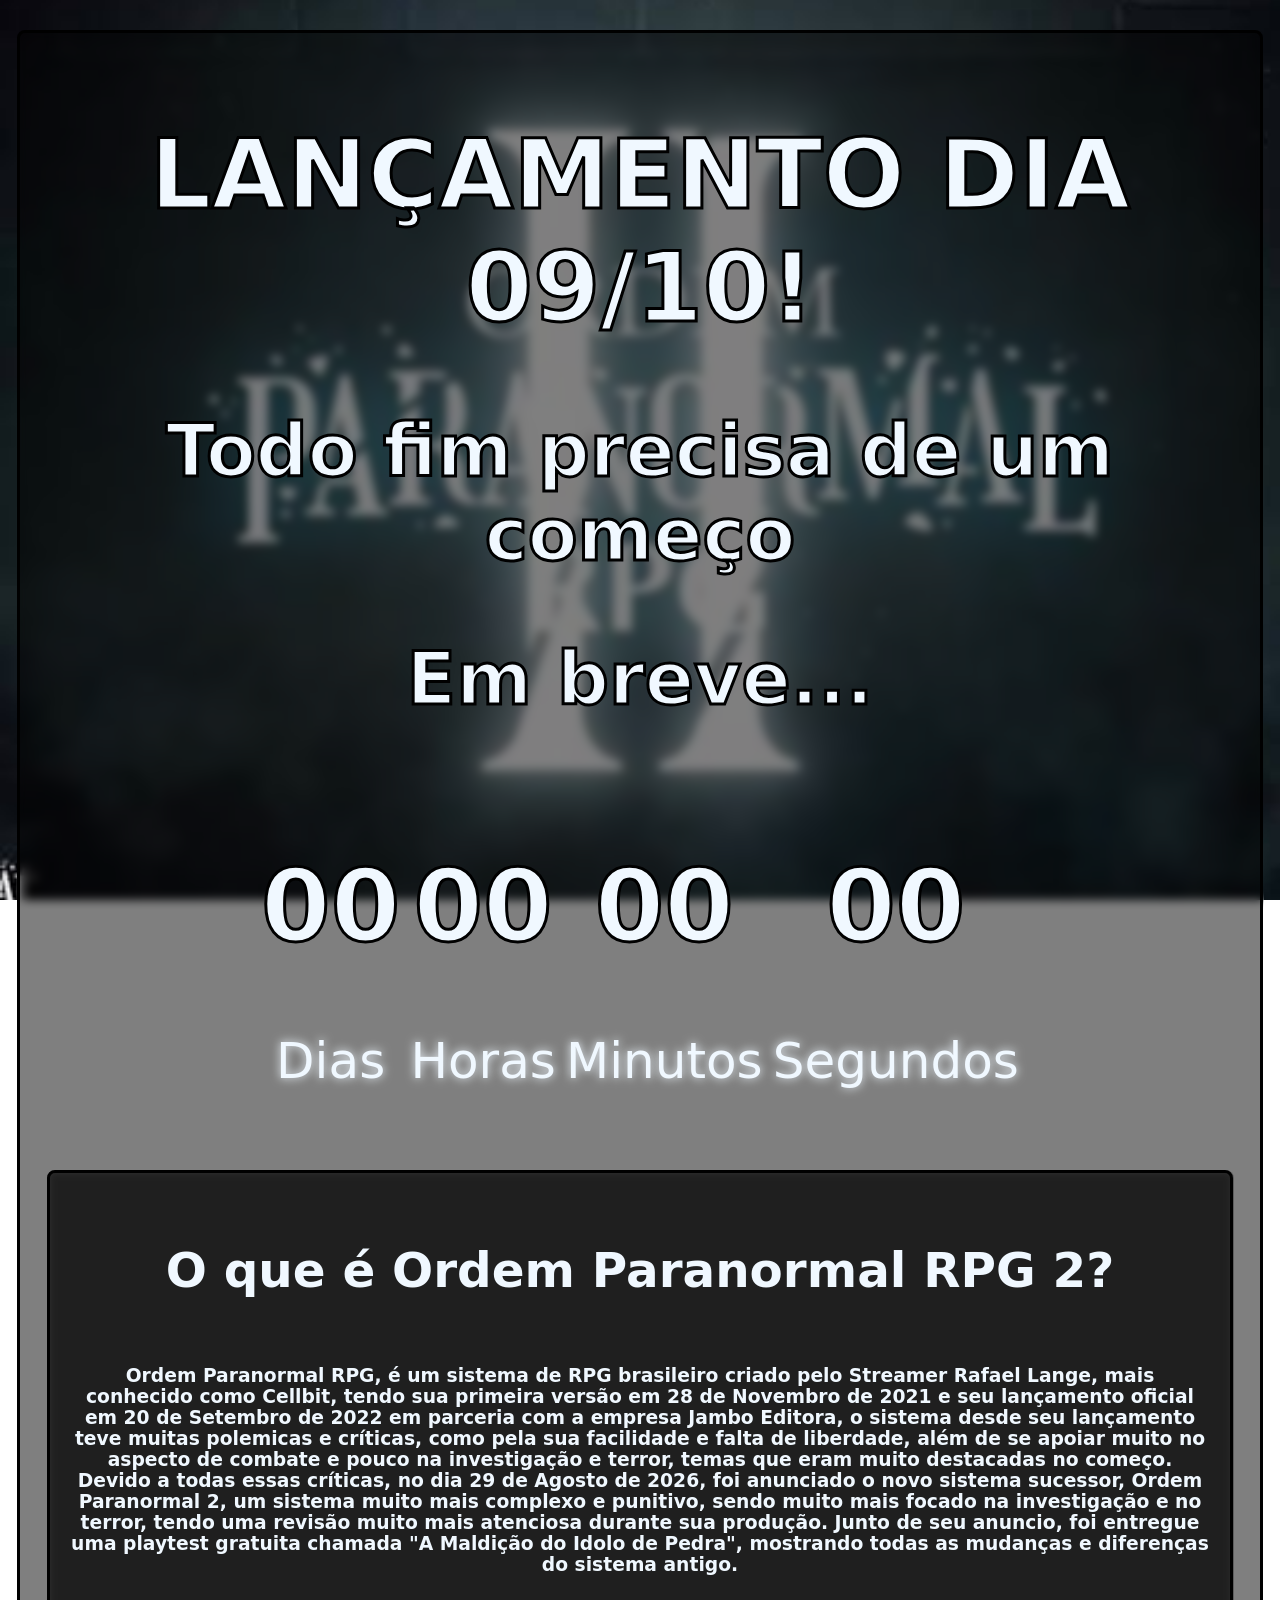
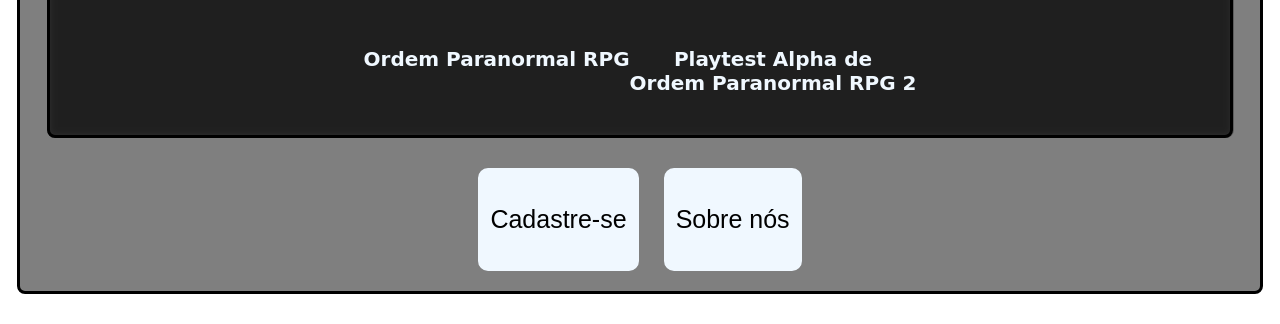
==== index.html @ 6b0aa3f2 "Add files via upload" ====
<!doctype html>
<html lang="en">
	<head>
		<meta charset="UTF-8" />
		<meta name="viewport" content="width=device-width, initial-scale=1.0" />
		<title>Novo Começo</title>
		<link rel="stylesheet" href="./pages/css/custom.css" />
	</head>
	<body>
		<div class="container">
			<div class="title">
				<h1>LANÇAMENTO DIA 09/10!</h1>
				<h2>Todo fim precisa de um começo</h2>
				<h2>Em breve...</h2>
			</div>
			<div class="countdown">
				<div>
					<h1 id="dias">00</h1>
					<p>Dias</p>
				</div>
				<div>
					<h1 id="hr">00</h1>
					<p>Horas</p>
				</div>
				<div>
					<h1 id="min">00</h1>
					<p>Minutos</p>
				</div>
				<div>
					<h1 id="seg">00</h1>
					<p>Segundos</p>
				</div>
			</div>

			<div class="text">
				<h3 class="title">O que é Ordem Paranormal RPG 2?</h3>
				<h3>
					Ordem Paranormal RPG, é um sistema de RPG brasileiro criado pelo
					Streamer Rafael Lange, mais conhecido como Cellbit, tendo sua primeira
					versão em 28 de Novembro de 2021 e seu lançamento oficial em 20 de
					Setembro de 2022 em parceria com a empresa Jambo Editora, o sistema
					desde seu lançamento teve muitas polemicas e críticas, como pela sua
					facilidade e falta de liberdade, além de se apoiar muito no aspecto de
					combate e pouco na investigação e terror, temas que eram muito
					destacadas no começo. Devido a todas essas críticas, no dia 29 de
					Agosto de 2026, foi anunciado o novo sistema sucessor, Ordem
					Paranormal 2, um sistema muito mais complexo e punitivo, sendo muito
					mais focado na investigação e no terror, tendo uma revisão muito mais
					atenciosa durante sua produção. Junto de seu anuncio, foi entregue uma
					playtest gratuita chamada "A Maldição do Idolo de Pedra", mostrando
					todas as mudanças e diferenças do sistema antigo.
				</h3>
				<div class="prod">
					<div class="prod1">
						<a href="https://jamboeditora.com.br/produto/ordem-paranormal-rpg/">
						<img src="./css/img/OPL1.png" alt=""/>
						</a>
						<h3>Ordem Paranormal RPG</h3>
					</div>
					<div class="prod2">
						<a href="https://www.youtube.com/watch?v=BKLpkkT5M9w">
						<img src="./css/img/IDP.jpg" alt="" />
						</a>
						<h3>Playtest Alpha de <br />Ordem Paranormal RPG 2</h3>
					</div>
				</div>
			</div>

			<div>
				<a href="./pages/cadastre.html">
					<button class="button">
						<p>Cadastre-se</p>
					</button>
				</a>

				<a href="./pages/contato.html">
					<button class="button">
						<p>Sobre nós</p>
					</button>
				</a>
			</div>
		</div>

		<script src="./pages/js/code.js"></script>
	</body>
</html>
---- pages/css/custom.css ----
body {
	background-image: url(./img/OP2.jpg);
	background-size: 100%;
	background-position: center;
	background-attachment: fixed;
	color: aliceblue;
	font-family: system-ui, -apple-system, BlinkMacSystemFont, 'Segoe UI', Roboto, Oxygen, Ubuntu, Cantarell, 'Open Sans', 'Helvetica Neue', sans-serif;
}

.container {
	display: flex;
	flex-direction: column;
	align-items: center;
	justify-content: center;
	text-align: center;
	width: 95%;
	height: 90%;
	margin: auto;
	border: solid rgb(0, 0, 0);
	padding: 20px;
	background-color: rgba(0, 0, 0, 0.5);
	border-radius: 8px;
	transition: 0.4s ease;
	backdrop-filter: blur(5px);
	margin-top: 30px;
	margin-bottom: 30px;
}

.container :not(.button) h1, h2 {
	-webkit-text-stroke-width: 3px;
	-webkit-text-stroke-color: #000000;
}

.text {
	display: flex;
	flex-direction: column;
	align-items: center;
	justify-content: center;
	text-align: center;
	width: 95%;
	height: 90%;
	margin: auto;
	border: solid rgb(0, 0, 0);
	padding: 20px;
	background-color: rgba(0, 0, 0, 0.5);
	border-radius: 8px;
	transition: 0.4s ease;
	backdrop-filter: blur(5px);
	margin-top: 30px;
	margin-bottom: 30px;
}

.title {
	font-size: calc(10px + 3vw);
}

.title p {
	font-size: calc(10px + 1vw);
}

.countdown {
	align-items: center;
	width: 60vw;
	display: flex;
	justify-content: space-around;
	flex-wrap: wrap;
}

.countdown p {
	font-size: 50px;
	text-shadow: 0 0 10px aliceblue;
}

.countdown h1 {
	font-size: 100px;
}

.button {
	background-color: aliceblue;
	color: black;
	padding: 10px;
	cursor: pointer;
	border: solid 2px aliceblue;
	font-size: 25px;
	border-radius: 10px;
	margin-left: 10px;
	margin-right: 10px;
}

.button:hover {
	background-color: black;
	color: #ffffff;
}

.pageC {
	width: auto;
	height: auto;
	margin: auto;
	border: solid rgb(0, 0, 0);
	padding: 20px;
	background-color: rgba(0, 0, 0, 0.5);
	border-radius: 8px;
	text-align: center;
	transition: 0.4s ease;
	backdrop-filter: blur(5px);
	margin-top: 30px;
}

.lore-box :not(p) {
	font-size: larger;
}

a:link,
a:visited {
	color: #000000;
	text-decoration: none;
}

a:hover {
	color: #ffffff;
	text-decoration: none;
}

.prod {
	text-align: center;
	display: flex;
	justify-content: center;
}

.prod h3 {
	font-size: 20px;
}

.prod img {
	border-radius: 8px;
	width: 220px;
	margin-top: 30px;
	margin-left: 90px;
	margin-right: 90px;
	align-items: center;
	transition: transform 0.5s ease;
}

.prod img:hover {
	transform: scale(1.1);
}

.containerN {
	width: 95%;
	height: 700px;
	margin: auto;
	border: solid rgb(0, 0, 0);
	padding: 20px;
	background-color: rgba(0, 0, 0, 0.5);
	border-radius: 8px;
	text-align: center;
	transition: 0.4s ease;
	backdrop-filter: blur(5px);
	margin-top: 30px;
}

.Env {
	margin-top: 20px;
}

.containerN textarea{
 	width:90%;
  	border:3px solid #242022;
  	background:#303D45;
  	color:#ffffff;
  	padding:10px 12px;
  	outline: none;
  	font-size:17px;
	border-radius: 5px;
}

.containerN input:focus, .containern textarea:focus{box-shadow: 4px 4px 0 #6d0000}

.register-form input {
	background:#303D45;
	border:3px solid #242022;
}

.botao-voltar {
	position: fixed;
	top: 20px;
	left: 20px;
	z-index: 999;
}

.botao-voltar img{
	border-radius: 8px;
	width: 50px;
	height: 50px;
}
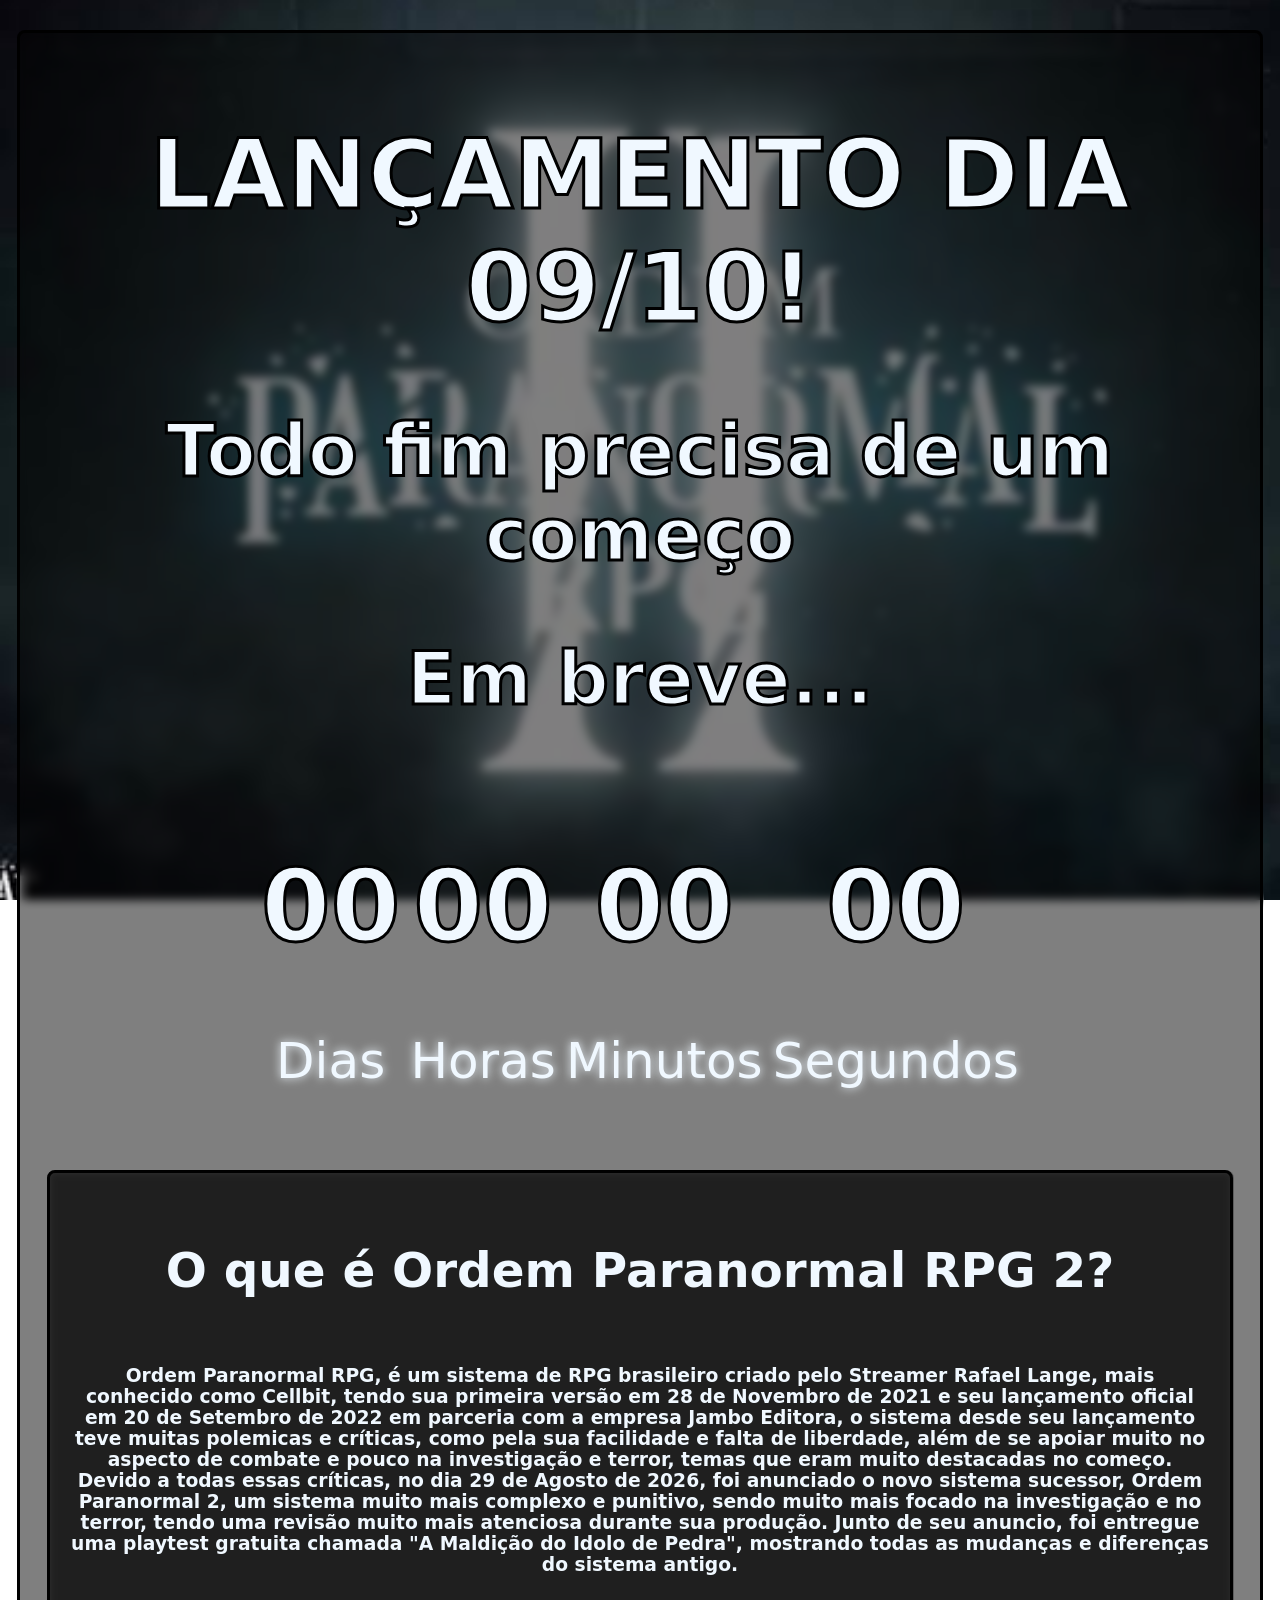
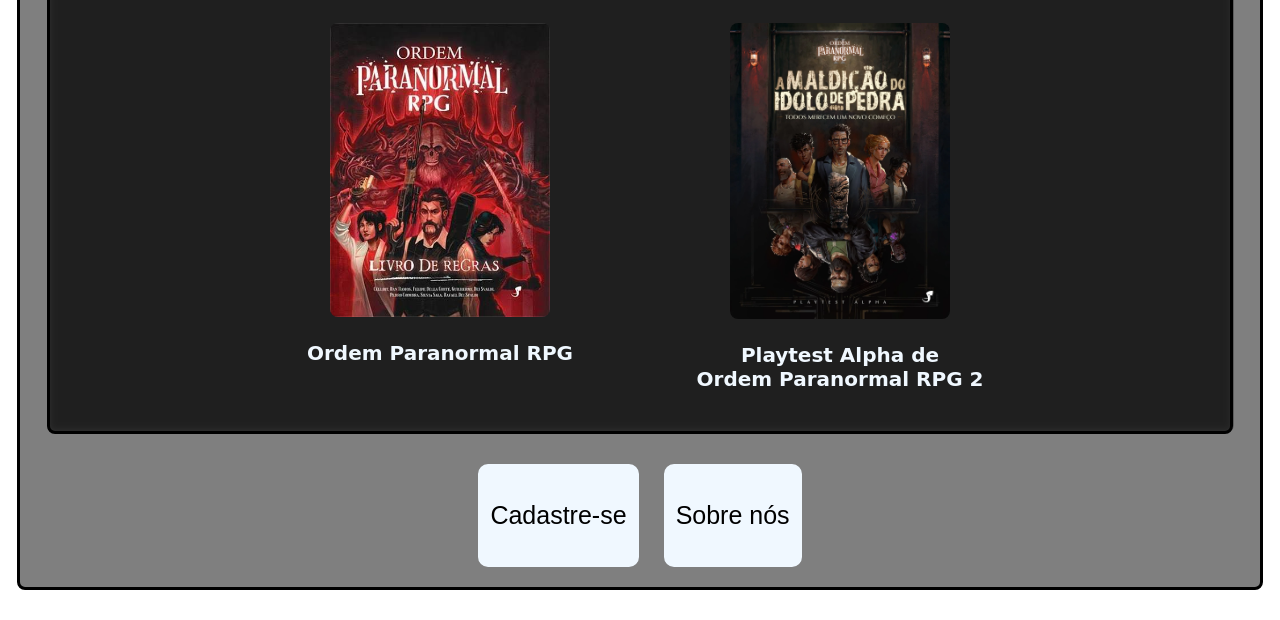
==== commit 7abdae7b: "." ====
--- a/index.html
+++ b/index.html
@@ -53,13 +53,13 @@
 				<div class="prod">
 					<div class="prod1">
 						<a href="https://jamboeditora.com.br/produto/ordem-paranormal-rpg/">
-						<img src="./css/img/OPL1.png" alt=""/>
+						<img src="./pages/css/img/OPL1.png" alt=""/>
 						</a>
 						<h3>Ordem Paranormal RPG</h3>
 					</div>
 					<div class="prod2">
 						<a href="https://www.youtube.com/watch?v=BKLpkkT5M9w">
-						<img src="./css/img/IDP.jpg" alt="" />
+						<img src="./pages/css/img/IDP.jpg" alt="" />
 						</a>
 						<h3>Playtest Alpha de <br />Ordem Paranormal RPG 2</h3>
 					</div>
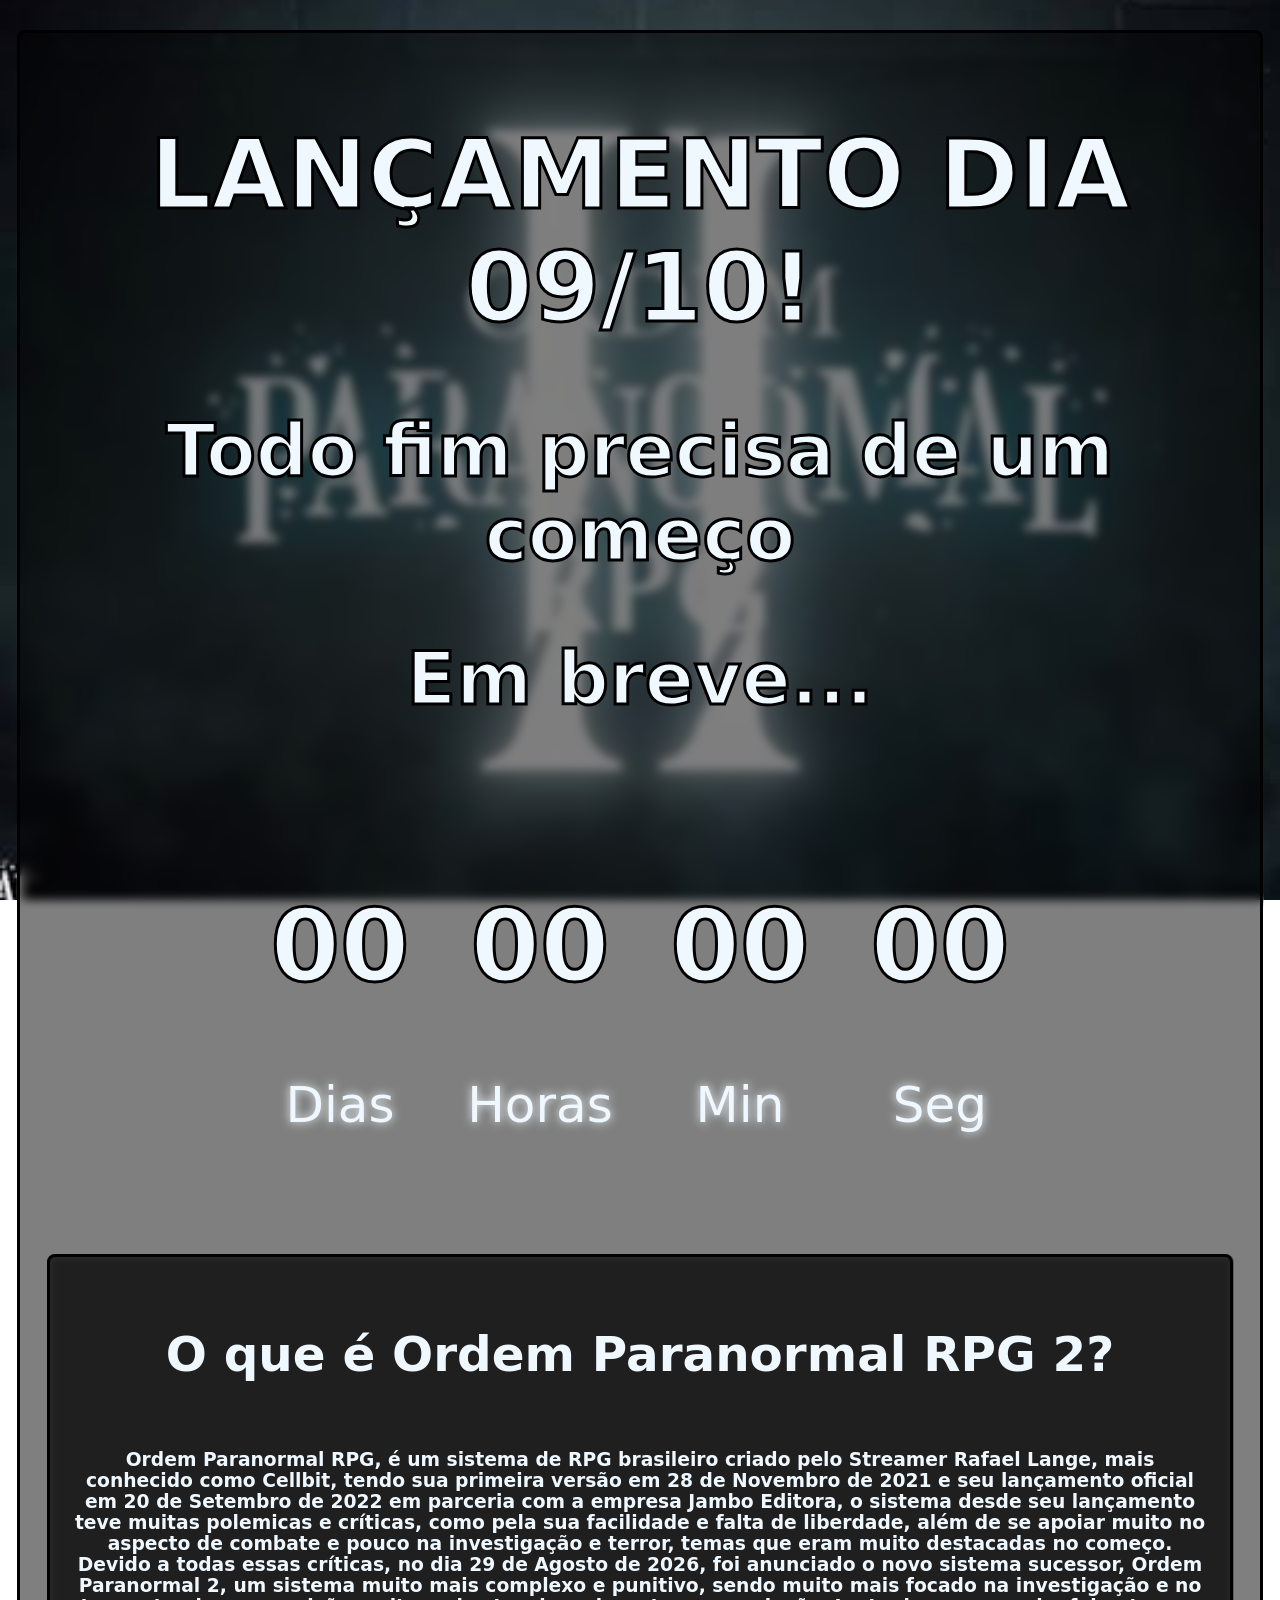
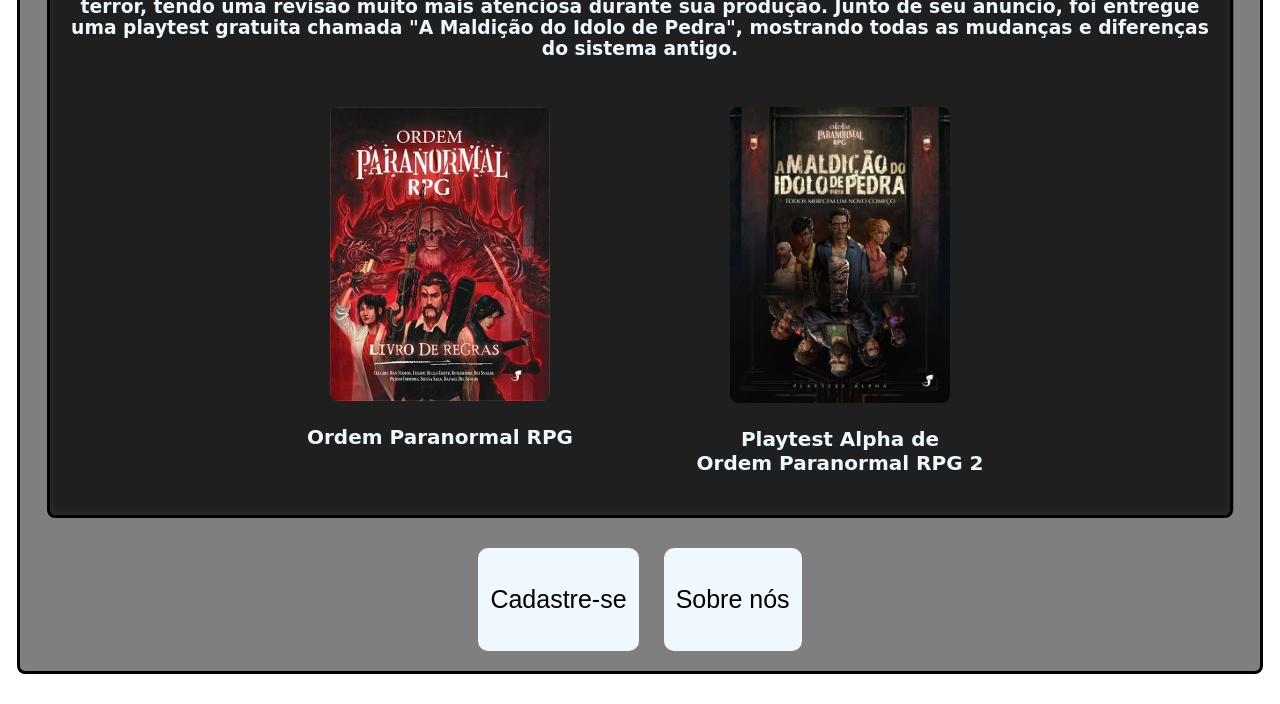
==== commit 81a22ee5: "Update index.html" ====
--- a/index.html
+++ b/index.html
@@ -24,11 +24,11 @@
 				</div>
 				<div>
 					<h1 id="min">00</h1>
-					<p>Minutos</p>
+					<p>Min</p>
 				</div>
 				<div>
 					<h1 id="seg">00</h1>
-					<p>Segundos</p>
+					<p>Seg</p>
 				</div>
 			</div>
 
--- a/pages/css/custom.css
+++ b/pages/css/custom.css
@@ -59,16 +59,27 @@
 }
 
 .countdown {
-	align-items: center;
-	width: 60vw;
-	display: flex;
-	justify-content: space-around;
-	flex-wrap: wrap;
+	display: flex;
+	justify-content: center;
+	align-items: center;
+	gap: 90px;
+	width: 100%;
+	margin: 40px auto;
+	text-align: center;
+}
+
+.countdown > div {
+	display: flex;
+	flex-direction: column;
+	align-items: center;
+	justify-content: center;
+	width: 110px;
 }
 
 .countdown p {
 	font-size: 50px;
 	text-shadow: 0 0 10px aliceblue;
+	margin-top: 4px;
 }
 
 .countdown h1 {
@@ -192,4 +203,4 @@
 	border-radius: 8px;
 	width: 50px;
 	height: 50px;
-}+}
